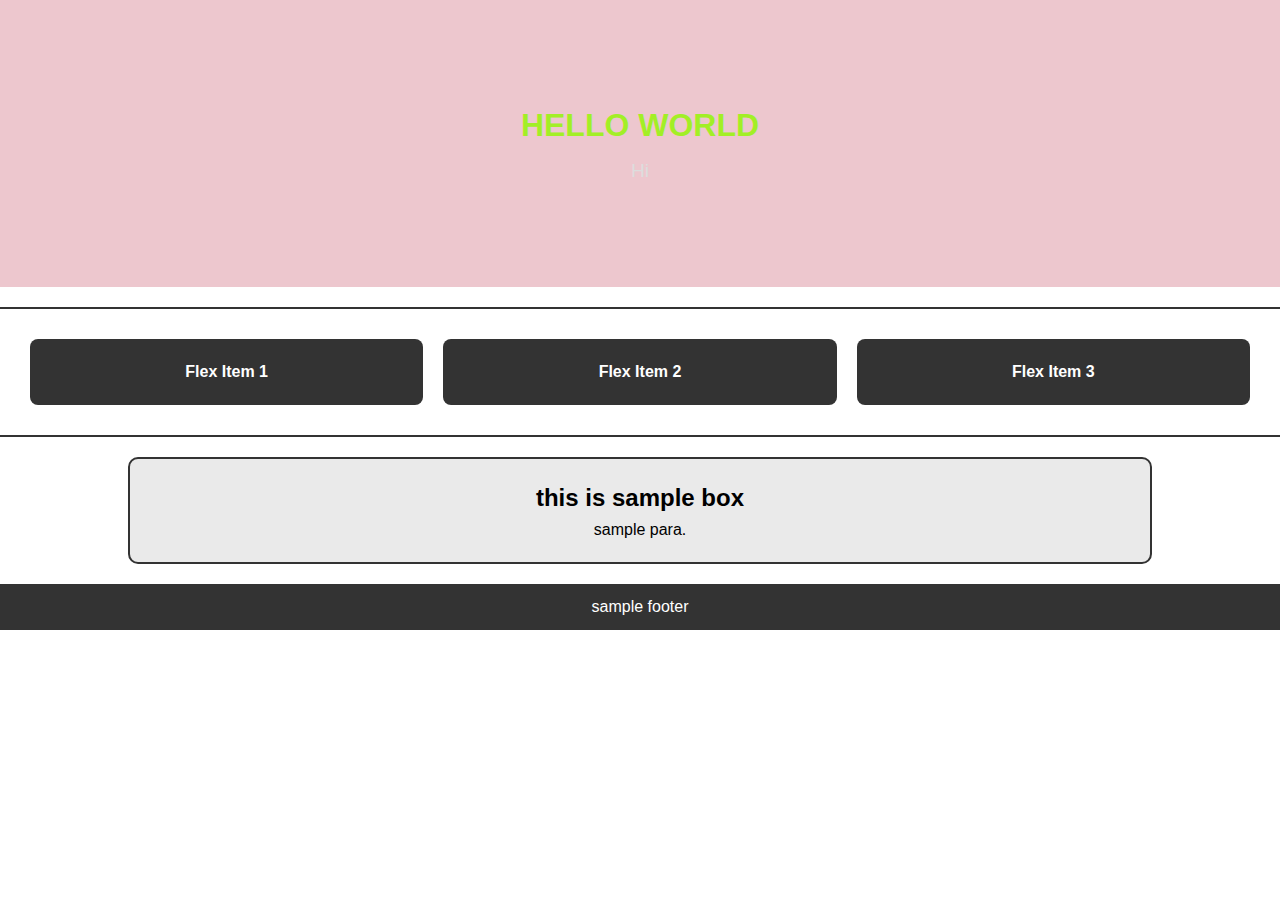
==== index.html @ 35cddb0d "init commit" ====
<!DOCTYPE html>
<html lang="en">
<head>
    <meta charset="UTF-8">
    <meta name="viewport" content="width=device-width, initial-scale=1.0">
    <title>CSS Basics</title>
    <link rel="stylesheet" href="style.css">
</head>
<body>
    <header>
        <h2 class="main-title">Hello world</h1>
        <p class="subtitle">Hi</p>
    </header>
    <section class="content">
        <div class="flex-container">
            <div class="flex-item">Flex Item 1</div>
            <div class="flex-item">Flex Item 2</div>
            <div class="flex-item">Flex Item 3</div>
        </div>
        <div class="box">
            <h2>this is sample box</h2>
            <p>sample para.</p>
        </div>
    </section>
    <footer>
        <p>sample footer</p>
    </footer>
</body>
</html>
---- style.css ----
* {
   margin: 0;
   padding: 0;
   box-sizing: border-box;
}

body {   
   font-family: Arial, sans-serif;
   line-height: 1.6;
   background-image: url('C:\Users\omkar.kshirsagar_jad\Documents\aws\css_box_model');
}  

header {
   background-color: #edc7ce;
   color: #a2ef26;
   padding: 100px;
   text-align: center;
}



.main-title {
   font-size: 2rem;
   text-transform: uppercase;
   margin-bottom: 5px;
}

.subtitle {
   font-size: 1.2rem;
   color: #ddd;
}

.box {
   width: 80%;
   margin: 20px auto;
   padding: 20px;
   border: 2px solid #333;
   background-color: #eaeaea;
   border-radius: 10px;
   text-align: center;
}

/* Flexbox Layout */
.flex-container {
   display: flex;
   justify-content: space-around;
   padding: 20px;
   margin-top: 20px;
   background-color: #fff;
   border-top: 2px solid #333;
   border-bottom: 2px solid #333;
}

.flex-item {
   background-color: #333;
   color: #fff;
   padding: 20px;
   border-radius: 8px;
   flex-grow: 1;
   text-align: center;
   margin: 10px;
   font-weight: bold;
}

/* Footer Styles */
footer {
   background-color: #333;
   color: #fff;
   text-align: center;
   padding: 10px 0;
   position: relative;
   bottom: 0;
   width: 100%;
}
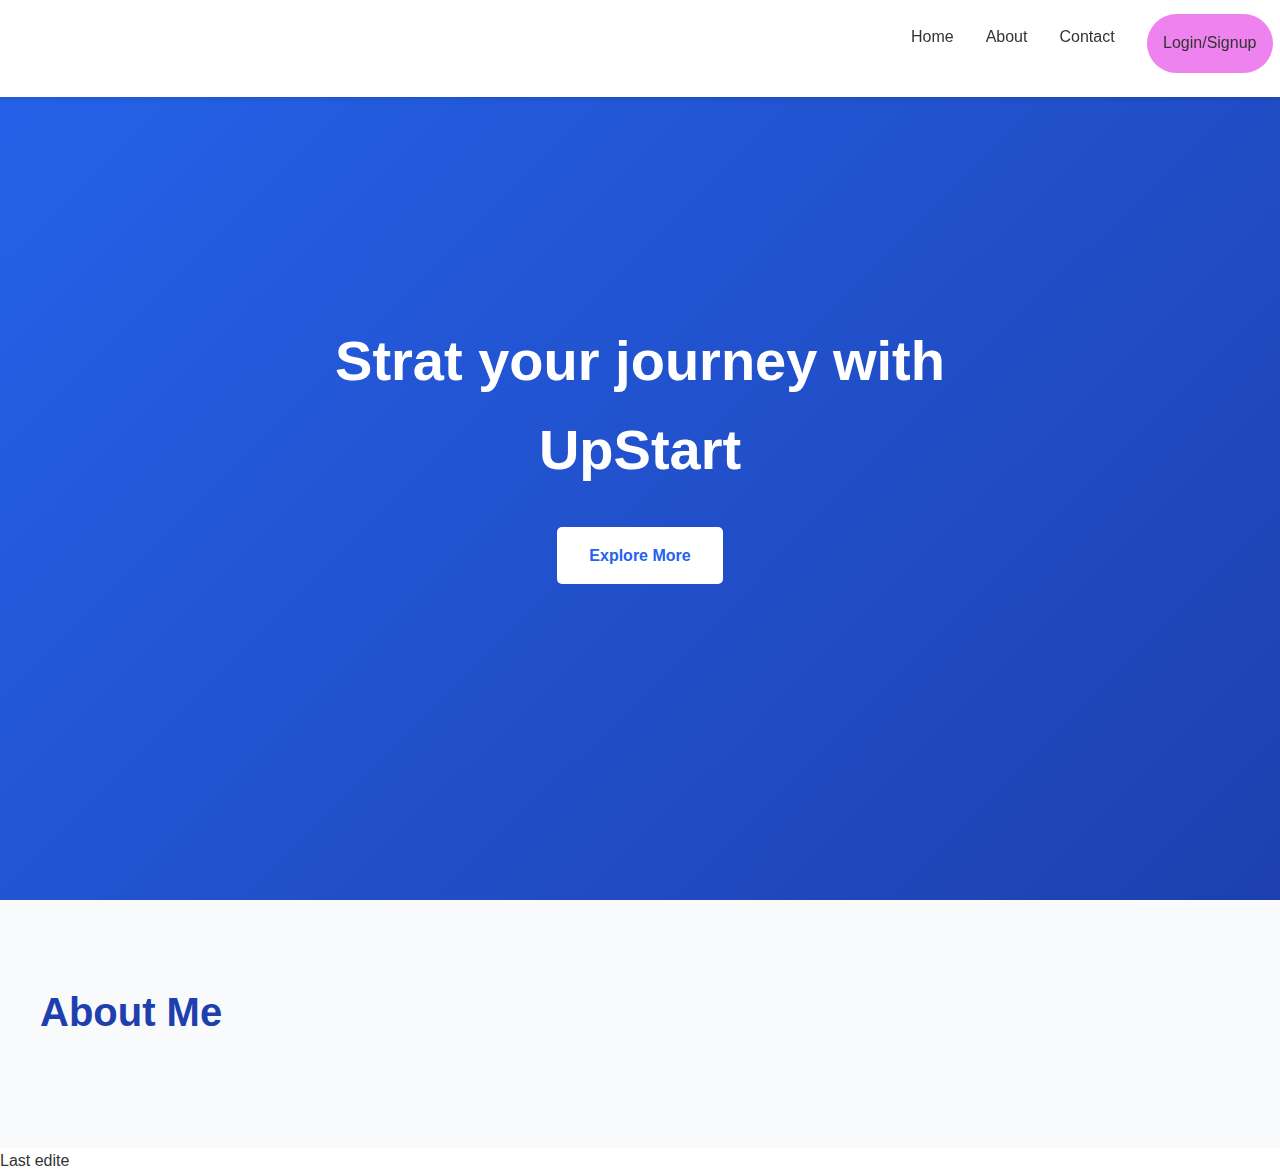
==== commit 73f7157b: "1.added signup and howe" ====
--- a/index.html
+++ b/index.html
@@ -3,27 +3,42 @@
 <head>
     <meta charset="UTF-8">
     <meta name="viewport" content="width=device-width, initial-scale=1.0">
-    <title>CSS Basics</title>
-    <link rel="stylesheet" href="style.css">
+    <title>UpStart</title>
+     <link rel="stylesheet" href="styles.css">
 </head>
 <body>
-    <header>
-        <h2 class="main-title">Hello world</h1>
-        <p class="subtitle">Hi</p>
-    </header>
-    <section class="content">
-        <div class="flex-container">
-            <div class="flex-item">Flex Item 1</div>
-            <div class="flex-item">Flex Item 2</div>
-            <div class="flex-item">Flex Item 3</div>
+    
+    <nav>
+        <div class="nav-content">
+            <div class="logo"Upstart></div>
+            <div class="nav-links">
+                <a href="#home">Home</a>
+                <a href="#about">About</a>
+                <a href="#contact">Contact</a>
+                <a href="login/login.html" class="login" >Login/Signup</a>
+            </div>
         </div>
-        <div class="box">
-            <h2>this is sample box</h2>
-            <p>sample para.</p>
+    </nav>
+
+  
+    <section class="hero" id="home">
+        <div class="hero-content">
+            <h1>Strat your journey with <b>UpStart</b> </h1>    
+            <p></p>
+            <a href="#projects" class="cta-button">Explore More</a>
         </div>
     </section>
-    <footer>
-        <p>sample footer</p>
-    </footer>
+    <section class="about" id="about">
+        <div class="about-content">
+            <div class="about-text">
+                <h2>About Me</h2>
+                
+            </div>
+            <div c
+            lass="about-image">
+            </div>
+        </div>
+    </section>
 </body>
 </html>
+Last edite--- a/styles.css
+++ b/styles.css
@@ -0,0 +1,154 @@
+* {
+   margin: 0;
+   padding: 0;
+   box-sizing: border-box;
+}
+
+body {
+   font-family: 'Segoe UI', Tahoma, Geneva, Verdana, sans-serif;
+   line-height: 1.6;
+   color: #333;
+}
+
+nav {
+   background: #fff;
+   padding: 1.5rem;
+   box-shadow: 0 2px 5px rgba(0,0,0,0.1);
+   position: fixed;
+   width: 100%;
+   z-index: 100;
+}
+
+.nav-content {
+   max-width: 1200px;
+   margin: 0 auto;
+   display: flex;
+   justify-content: space-between;
+   align-items: center;
+}
+
+.logo {
+   font-size: 1.5rem;
+   font-weight: bold;
+   color: #2563eb;
+}
+
+.nav-links {
+   display: flex;
+   gap: 2rem;
+}
+
+.nav-links a {
+   text-decoration: none;
+   color: #333;
+   font-weight: 500;
+   transition: color 0.3s;
+}
+
+.nav-links a:hover {
+   color: #2563eb;
+}
+
+.hero {
+   height: 100vh;
+   background: linear-gradient(135deg, #2563eb 0%, #1e40af 100%);
+   color: white;
+   display: flex;
+   align-items: center;
+   justify-content: center;
+   text-align: center;
+   padding: 0 1rem;
+}
+
+.hero-content {
+   max-width: 800px;
+}
+
+.hero h1 {
+   font-size: 3.5rem;
+   margin-bottom: 1rem;
+}
+
+.hero p {
+   font-size: 1.25rem;
+   margin-bottom: 2rem;
+   opacity: 0.9;
+}
+
+.cta-button {
+   display: inline-block;
+   padding: 1rem 2rem;
+   background: white;
+   color: #2563eb;
+   text-decoration: none;
+   border-radius: 5px;
+   font-weight: bold;
+   transition: transform 0.3s;
+}
+
+.cta-button:hover {
+   transform: translateY(-2px);
+}
+
+/* About Section */
+.about {
+   padding: 5rem 1rem;
+   background: #f8fafc;
+}
+
+.about-content {
+   max-width: 1200px;
+   margin: 0 auto;
+   display: grid;
+   grid-template-columns: 1fr 1fr;
+   gap: 4rem;
+   align-items: center;
+}
+
+.about-text h2 {
+   font-size: 2.5rem;
+   margin-bottom: 1.5rem;
+   color: #1e40af;
+}
+
+.about-image {
+   width: 100%;
+   height: 400px;
+   background: #ddd;
+   border-radius: 10px;
+   overflow: hidden;
+}
+
+.section-header {
+   text-align: center;
+   margin-bottom: 3rem;
+}
+
+.section-header h2 {
+   font-size: 2.5rem;
+   color: #1e40af;
+   margin-bottom: 1rem;
+}
+
+
+@media (max-width: 768px) {
+   .about-content {
+       grid-template-columns: 1fr;
+   }
+
+   .hero h1 {
+       font-size: 2.5rem;
+   }
+
+   .nav-links {
+       display: none;
+   }
+}
+
+.login{
+   background: violet;
+   padding: 5%;
+   padding-top: -10px;
+   margin-top: -10px;
+   border-radius: 2rem;
+}
